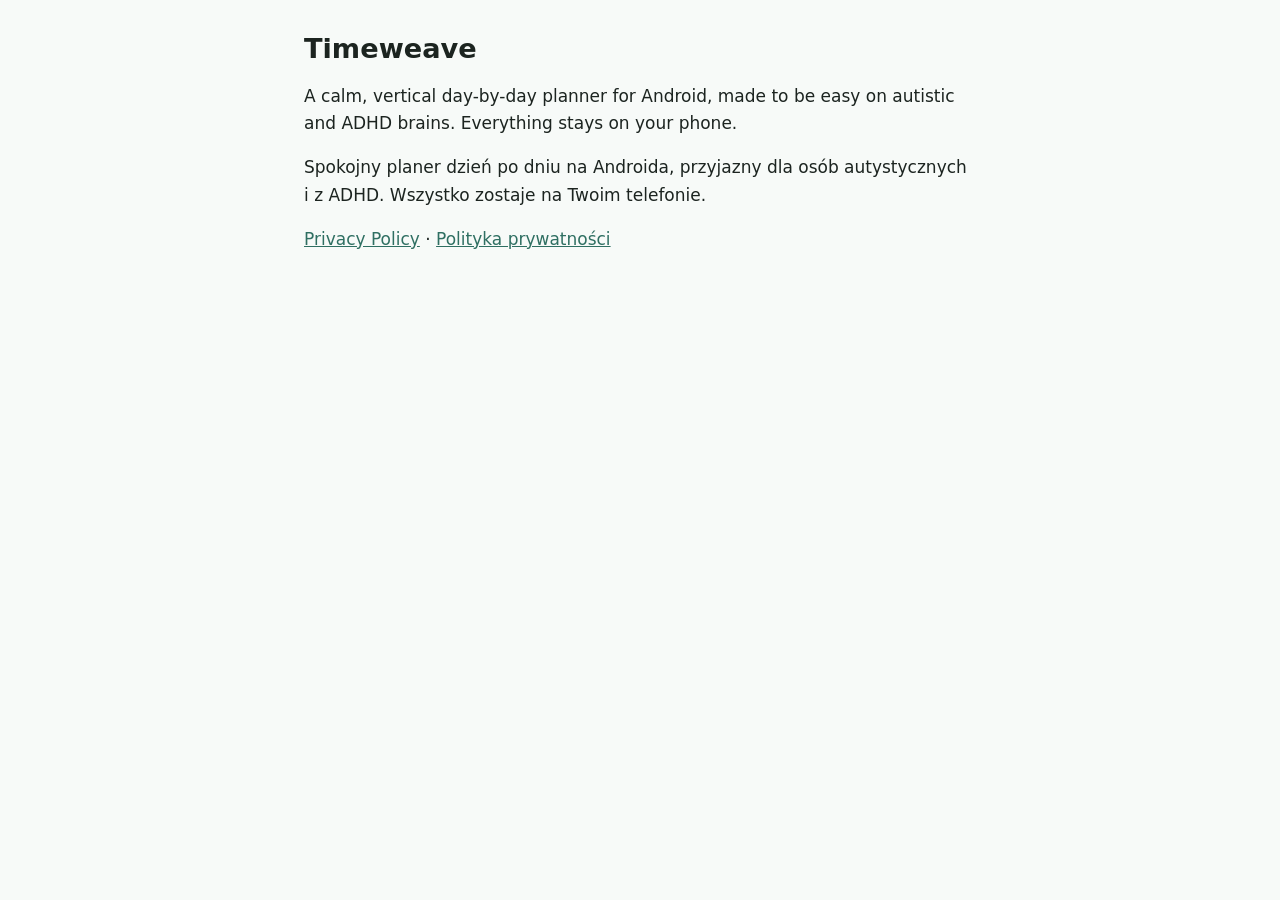
==== index.html @ 4615afe3 "Add Timeweave page and privacy policy (English and Polish) Co-Authored-By: Claude Opus 5.5 <noreply@" ====
<!doctype html>
<html lang="en">
<head>
<meta charset="utf-8">
<meta name="viewport" content="width=device-width, initial-scale=1">
<title>Timeweave</title>
<link rel="stylesheet" href="style.css">
</head>
<body>
<main>
<h1>Timeweave</h1>
<p>A calm, vertical day-by-day planner for Android, made to be easy on autistic and ADHD brains. Everything stays on your phone.</p>
<p lang="pl">Spokojny planer dzień po dniu na Androida, przyjazny dla osób autystycznych i z ADHD. Wszystko zostaje na Twoim telefonie.</p>
<p><a href="privacy.html">Privacy Policy</a> · <a href="privacy.html#pl">Polityka prywatności</a></p>
</main>
</body>
</html>
---- style.css ----
:root {
  --bg: #f7faf8;
  --text: #1c2420;
  --muted: #55625b;
  --accent: #2f6f62;
  --card: #e6efeb;
}
@media (prefers-color-scheme: dark) {
  :root {
    --bg: #1a201d;
    --text: #e4ebe7;
    --muted: #a7b4ad;
    --accent: #8fd1c1;
    --card: #26302c;
  }
}
body {
  margin: 0;
  background: var(--bg);
  color: var(--text);
  font: 17px/1.6 system-ui, -apple-system, "Segoe UI", Roboto, sans-serif;
}
main {
  max-width: 42rem;
  margin: 0 auto;
  padding: 24px 16px 48px;
}
h1 { font-size: 1.7rem; line-height: 1.25; margin: 0.5rem 0 0.25rem; }
h2 { font-size: 1.15rem; margin: 2rem 0 0.4rem; }
a { color: var(--accent); }
.meta, .lang { color: var(--muted); }
.summary {
  background: var(--card);
  border-radius: 16px;
  padding: 14px 16px;
}
hr { border: 0; border-top: 1px solid var(--card); margin: 3rem 0; }
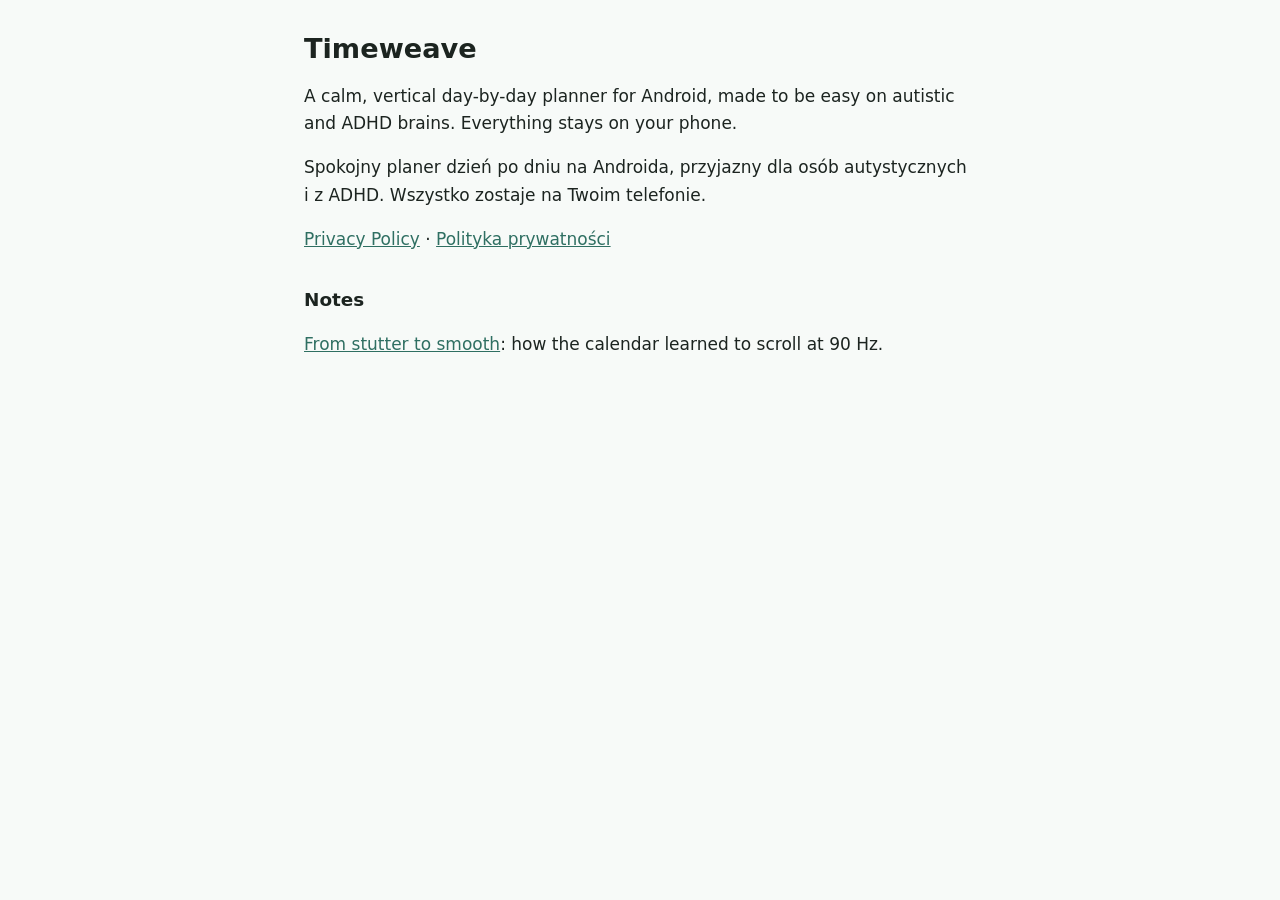
==== commit e5e1dbb8: "Add "From stutter to smooth" notes on scrolling performance Co-Authored-By: Claude Opus 5.5 <noreply" ====
--- a/index.html
+++ b/index.html
@@ -12,6 +12,8 @@
 <p>A calm, vertical day-by-day planner for Android, made to be easy on autistic and ADHD brains. Everything stays on your phone.</p>
 <p lang="pl">Spokojny planer dzień po dniu na Androida, przyjazny dla osób autystycznych i z ADHD. Wszystko zostaje na Twoim telefonie.</p>
 <p><a href="privacy.html">Privacy Policy</a> · <a href="privacy.html#pl">Polityka prywatności</a></p>
+<h2>Notes</h2>
+<p><a href="smooth-scrolling.html">From stutter to smooth</a>: how the calendar learned to scroll at 90 Hz.</p>
 </main>
 </body>
 </html>
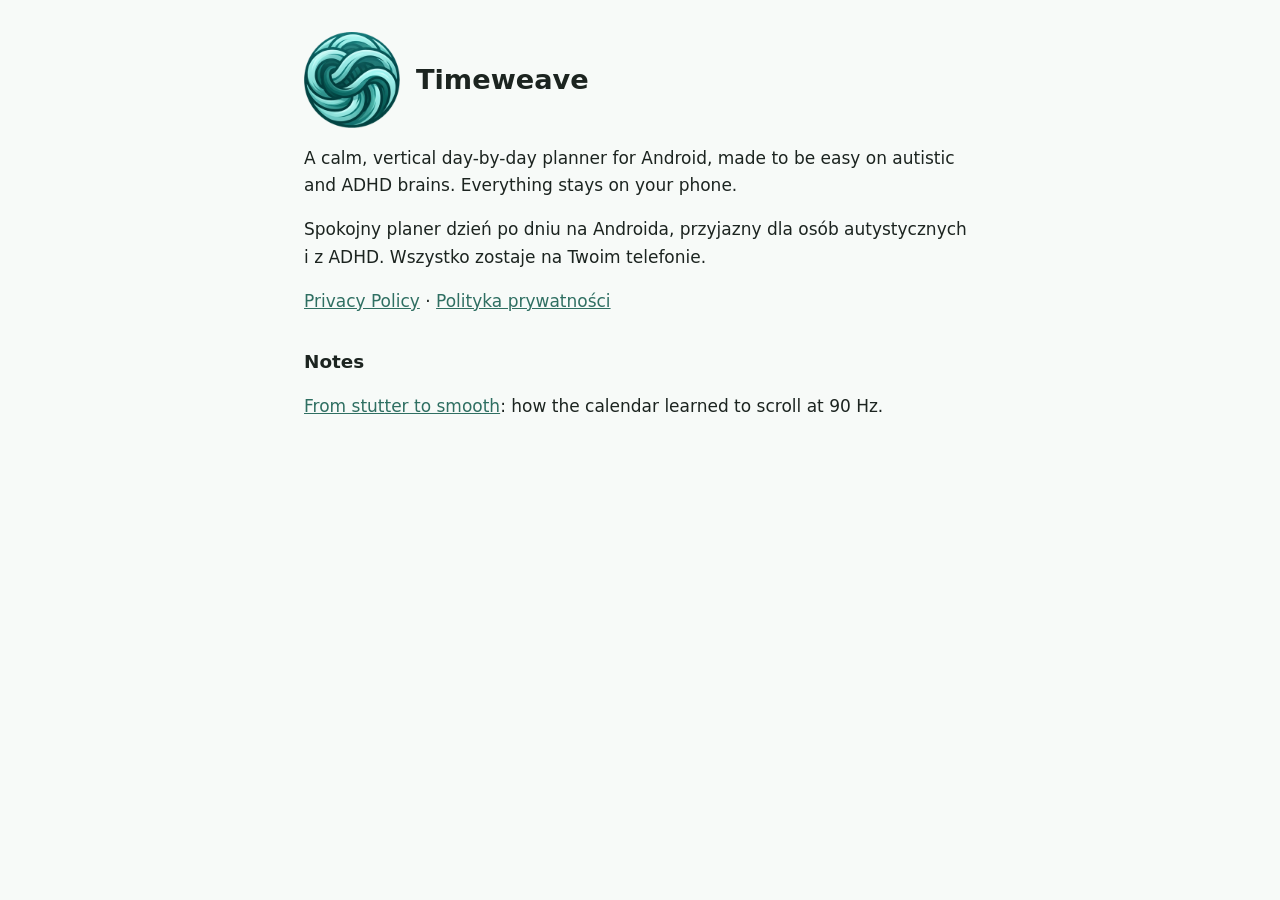
==== commit 3d049628: "Add the Timeweave logo and favicon Co-Authored-By: Claude Opus 5.5 <noreply@anthropic.com>" ====
--- a/index.html
+++ b/index.html
@@ -4,11 +4,16 @@
 <meta charset="utf-8">
 <meta name="viewport" content="width=device-width, initial-scale=1">
 <title>Timeweave</title>
+<link rel="icon" type="image/png" href="favicon.png">
+<link rel="apple-touch-icon" href="apple-touch-icon.png">
 <link rel="stylesheet" href="style.css">
 </head>
 <body>
 <main>
+<header class="brand">
+<img src="logo.png" width="128" height="128" alt="Timeweave logo: a woven teal circle">
 <h1>Timeweave</h1>
+</header>
 <p>A calm, vertical day-by-day planner for Android, made to be easy on autistic and ADHD brains. Everything stays on your phone.</p>
 <p lang="pl">Spokojny planer dzień po dniu na Androida, przyjazny dla osób autystycznych i z ADHD. Wszystko zostaje na Twoim telefonie.</p>
 <p><a href="privacy.html">Privacy Policy</a> · <a href="privacy.html#pl">Polityka prywatności</a></p>
--- a/style.css
+++ b/style.css
@@ -35,3 +35,6 @@
   padding: 14px 16px;
 }
 hr { border: 0; border-top: 1px solid var(--card); margin: 3rem 0; }
+.brand { display: flex; align-items: center; gap: 16px; margin: 8px 0 4px; }
+.brand img { width: 96px; height: 96px; flex: none; }
+.brand h1 { margin: 0; }
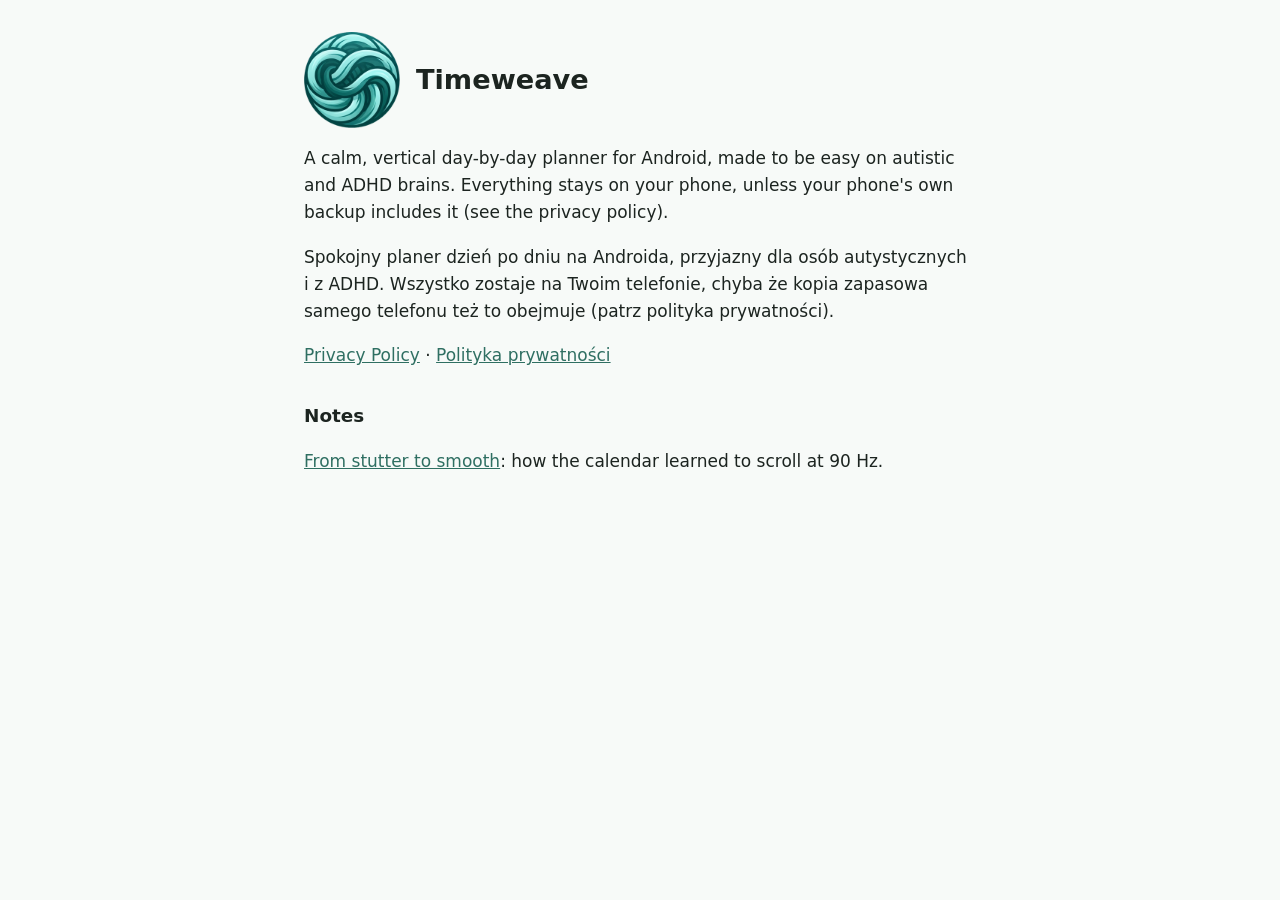
==== commit 537e04df: "Mention the phone's own backup in the summaries and list where to turn it off Co-Authored-By: Claude" ====
--- a/index.html
+++ b/index.html
@@ -14,8 +14,8 @@
 <img src="logo.png" width="128" height="128" alt="Timeweave logo: a woven teal circle">
 <h1>Timeweave</h1>
 </header>
-<p>A calm, vertical day-by-day planner for Android, made to be easy on autistic and ADHD brains. Everything stays on your phone.</p>
-<p lang="pl">Spokojny planer dzień po dniu na Androida, przyjazny dla osób autystycznych i z ADHD. Wszystko zostaje na Twoim telefonie.</p>
+<p>A calm, vertical day-by-day planner for Android, made to be easy on autistic and ADHD brains. Everything stays on your phone, unless your phone's own backup includes it (see the privacy policy).</p>
+<p lang="pl">Spokojny planer dzień po dniu na Androida, przyjazny dla osób autystycznych i z ADHD. Wszystko zostaje na Twoim telefonie, chyba że kopia zapasowa samego telefonu też to obejmuje (patrz polityka prywatności).</p>
 <p><a href="privacy.html">Privacy Policy</a> · <a href="privacy.html#pl">Polityka prywatności</a></p>
 <h2>Notes</h2>
 <p><a href="smooth-scrolling.html">From stutter to smooth</a>: how the calendar learned to scroll at 90 Hz.</p>
